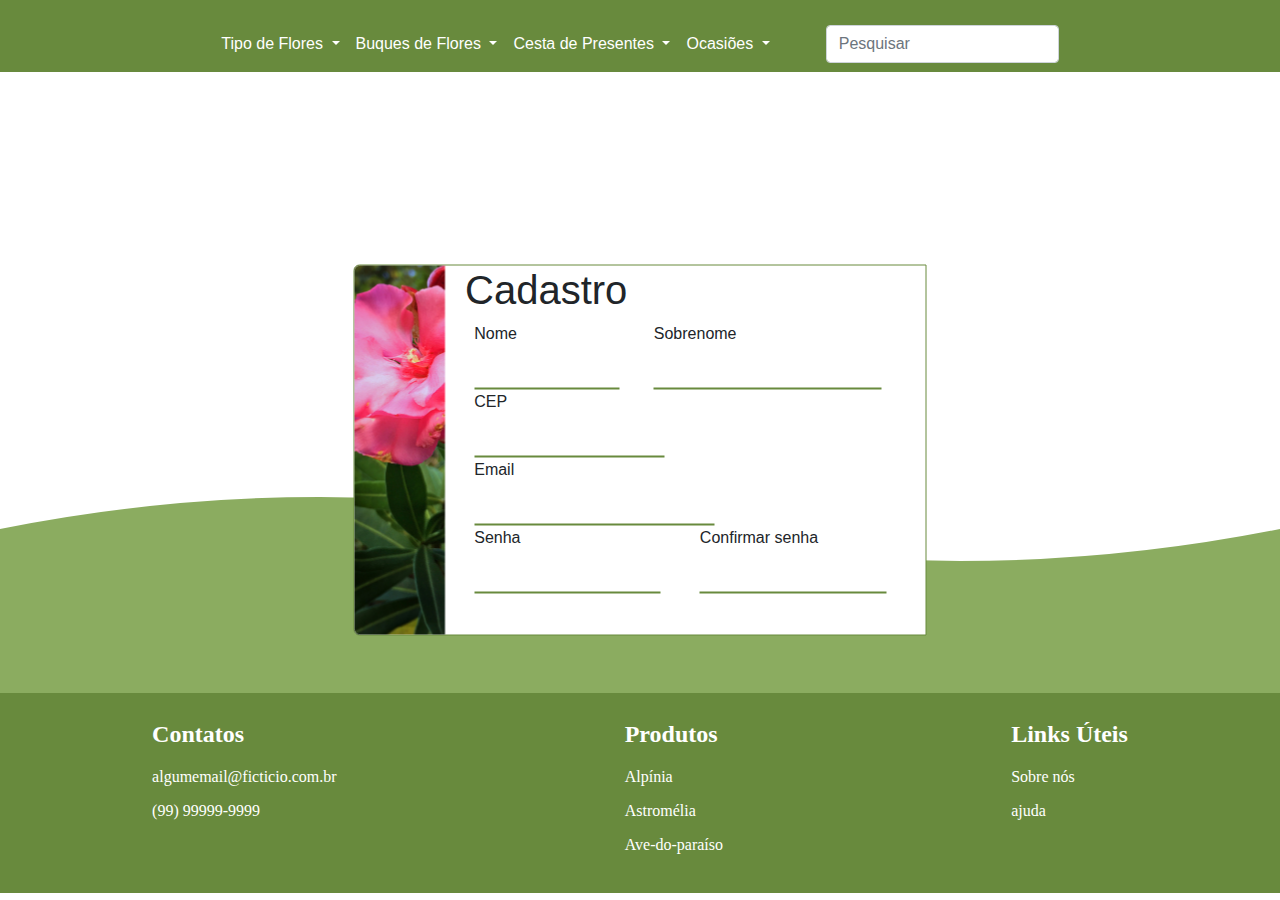
==== pages/cadastro.html @ 5b61df92 "tela de cadastro quase pronta" ====
<!DOCTYPE html>
<html lang="en">
<head>
    <meta charset="UTF-8">
    <title>Cadastro</title>
    <link rel="stylesheet" href="../styles/cadastro.css">
    <link rel="stylesheet" href="../styles/bootstrap.css">
</head>
<body>
    <object class="header-object" id="footer" data="./header.html" style="width: 100%;"></object>
    

    


    <div class="card-cadastro">
        <img id="flor-cadastro" src="../assets/imgs/flor-cadastro.png" alt="">
        <div class="flex-box">
            <h1>Cadastro</h1>
            <div class="fields">

                <div id="nome">
                    <p>Nome</p>
                    <input type="text">
                </div>
                <div id="sobrenome">
                    <p>Sobrenome</p>
                    <input type="text">
                </div>
                <div id="cep">
                    <p>CEP</p>
                    <input type="text">
                </div>
                <div id="email">
                    <p>Email</p>
                    <input type="text">
                </div>
                <div id="senha">
                    <p>Senha</p>
                    <input type="text">
                </div>
                <div id="senha-confirm">
                    <p>Confirmar senha</p>
                    <input type="text">
                </div>
            </div>

            
              

        </div>
        

    </div>

    <div id="bottom">
        <div id="background">
            <svg id="wave" xmlns="http://www.w3.org/2000/svg" viewBox="0 0 1000 100">
                <path d="M0 50 Q250 0 500 50 T1000 50 V100 H0 Z" fill="var(--hover-color)" />
            </svg>     
            <div id="rectangle"></div>
        </div>
        
        <object class="footer-object" id="footer" data="./footer.html" style="width: 100%;"></object>
    </div>

    
    <script src="./js/script.js"></script>
</body>
</html>
---- styles/cadastro.css ----
@import url("../styles/general.css");

body {
    margin: 0px;
}

.card-cadastro {
    z-index: 9;
    background-color: white;
    display: flex;
    margin: auto;

    border: 1px var(--primary-color) solid;
    border-radius: 6px 0px 0px 6px;
    width: 573px;
    height: 371px;

    position: absolute;
    left: 50%;
    top: 50%;
    transform: translate(-50%, -50%);
}
.card-cadastro #flor{
    height: 100%;
}

.fields {
    display: flex;
    align-content: flex-start;
    grid-template-columns: 1fr 1fr;
    flex-wrap: wrap;
    
}

.fields div {
    margin-left: 2%;
    margin-right: 2%;
}
.fields div input{
    width: 90%;
    margin: auto;
}


.fields div#nome {
    width: 35%;
}
.fields div#sobrenome {
    width: 55%;
}


.fields div#email{
    width: 60%;
    margin-right: 40%;
}


.fields div#senha{
    width: 45%;
}
.fields div#senha-confirm{
    width: 45%;
}




.flex-box {
    display: flex;
    flex-direction: column;
    padding-left: 20px;
}

input {
    border-width: 0 0 2px 0;
    border-color: var(--primary-color);
}







div#background {
    margin-top: auto;
}

div#background #rectangle {
    width: 100%;
    height: 100px;
    background-color: var(--hover-color);
}

.header-object {
    width: 100%;
    height: 200px;
    overflow: hidden; 
}
.footer-object {
    width: 100%;
    height: 200px; 
    overflow: hidden; 
}

div#bottom {
    position: absolute;
    bottom: 0;
    width: 100%;
}
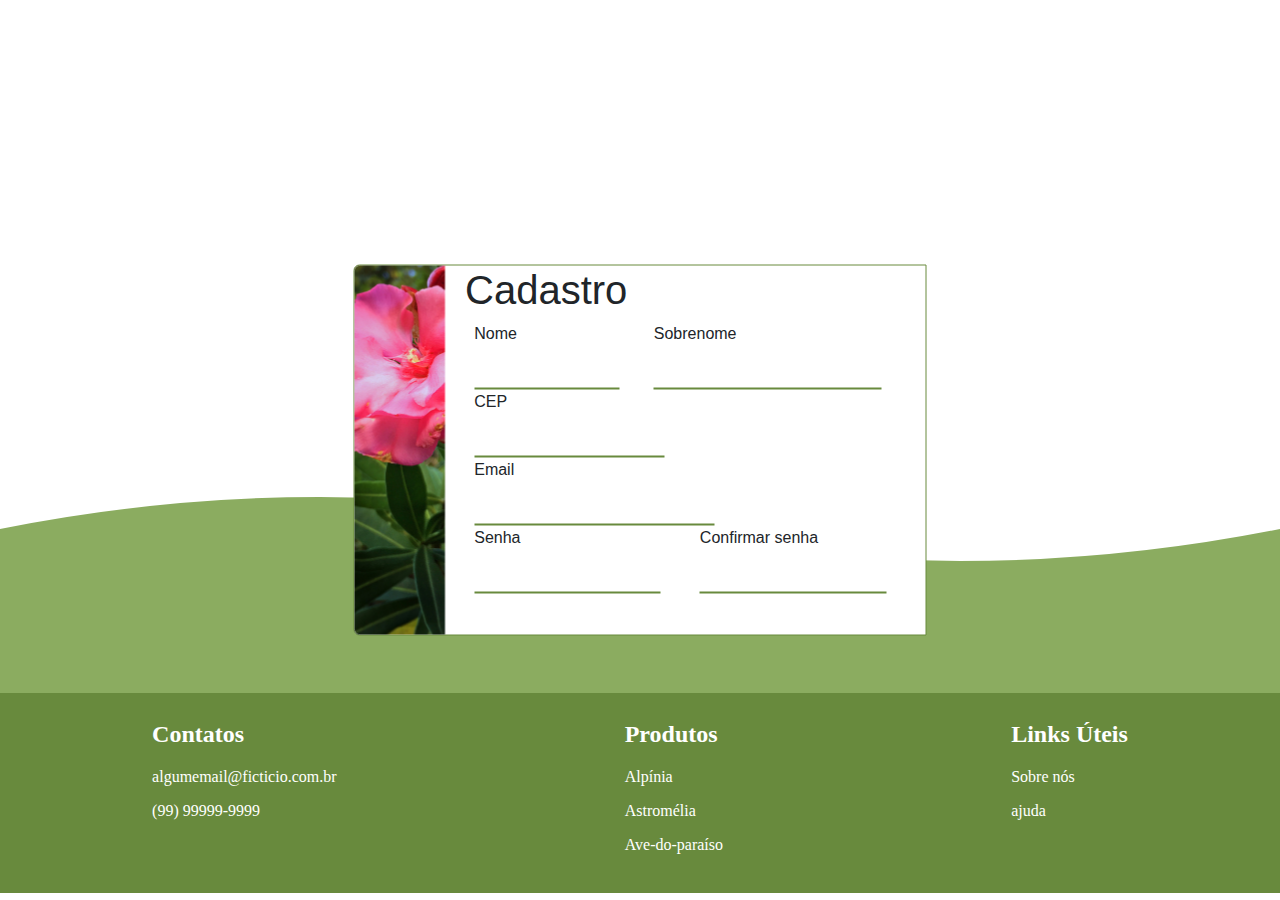
==== commit 938eac14: "Consertado o inport, pag de cadastro pronta" ====
--- a/pages/cadastro.html
+++ b/pages/cadastro.html
@@ -12,6 +12,7 @@
 
     
 
+    
 
     <div class="card-cadastro">
         <img id="flor-cadastro" src="../assets/imgs/flor-cadastro.png" alt="">
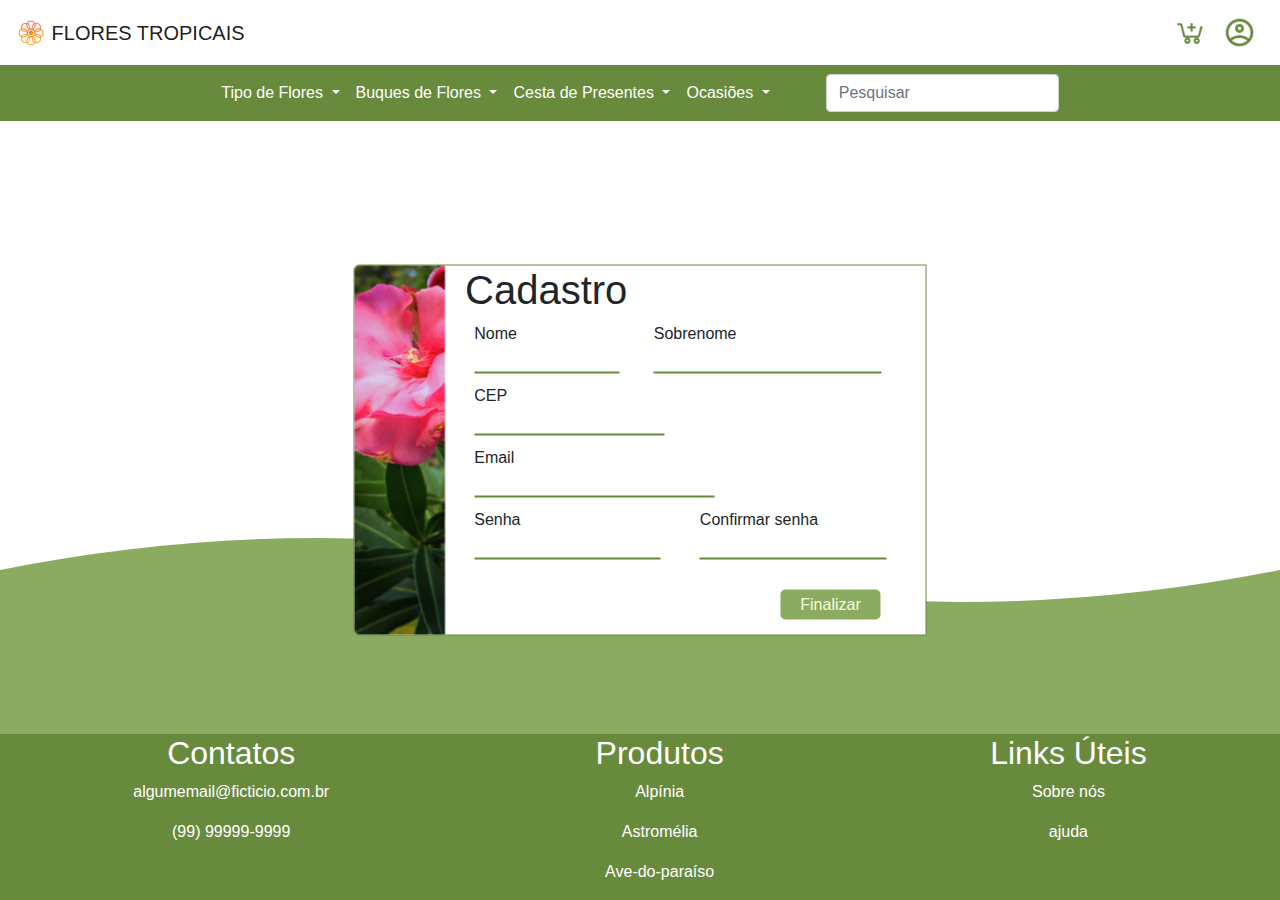
==== commit 8fd67a6f: "consertado o import, pag de cadastro pronta" ====
--- a/pages/cadastro.html
+++ b/pages/cadastro.html
@@ -7,12 +7,12 @@
     <link rel="stylesheet" href="../styles/bootstrap.css">
 </head>
 <body>
-    <object class="header-object" id="footer" data="./header.html" style="width: 100%;"></object>
     
+    <div class="include" path="./navBar.html"></div>
 
     
 
-    
+
 
     <div class="card-cadastro">
         <img id="flor-cadastro" src="../assets/imgs/flor-cadastro.png" alt="">
@@ -45,7 +45,7 @@
                     <input type="text">
                 </div>
             </div>
-
+            <button id="finalizar">Finalizar</button>
             
               
 
@@ -62,10 +62,12 @@
             <div id="rectangle"></div>
         </div>
         
-        <object class="footer-object" id="footer" data="./footer.html" style="width: 100%;"></object>
+        <div id="footer" class="include" path="./footer.html"></div>
     </div>
 
     
-    <script src="./js/script.js"></script>
+    <script src="../scripts/script.js"></script>
+
+    
 </body>
 </html>--- a/styles/cadastro.css
+++ b/styles/cadastro.css
@@ -26,15 +26,21 @@
 
 .fields {
     display: flex;
+    flex-direction: row;
     align-content: flex-start;
     grid-template-columns: 1fr 1fr;
     flex-wrap: wrap;
-    
+    flex-grow: 1;
+    row-gap: 10px;    
 }
 
 .fields div {
     margin-left: 2%;
     margin-right: 2%;
+    
+}
+.fields div p{
+    margin-bottom: 0;
 }
 .fields div input{
     width: 90%;
@@ -77,7 +83,19 @@
     border-color: var(--primary-color);
 }
 
+button#finalizar {
+    width: 100px;
+    border-width: 0px;
+    border-radius: 5px;
+    height: 30px;
+    background-color: var(--hover-color);
+    color: var(--secundary-color);
+    margin: 5px;
 
+    position: absolute;
+    right: 40px;
+    bottom: 10px;
+}
 
 
 
@@ -108,4 +126,16 @@
     position: absolute;
     bottom: 0;
     width: 100%;
+}
+
+
+
+@media(max-width: 600px) {
+    #flor-cadastro {
+        display: none;
+    }
+
+    .card-cadastro{
+        width: 90%;
+    }
 }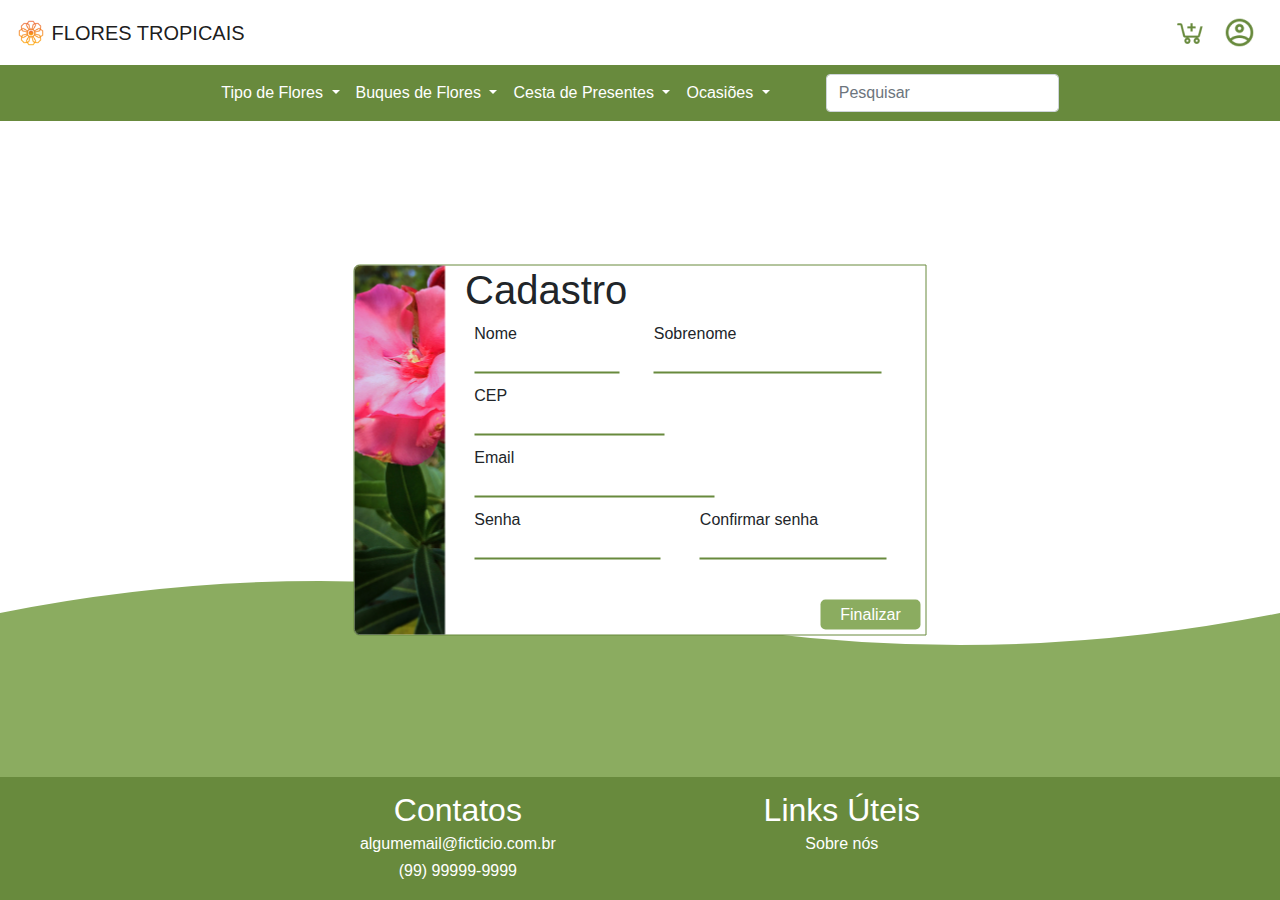
==== commit 9e283efb: "cadastro responsivo, footer resumido" ====
--- a/pages/cadastro.html
+++ b/pages/cadastro.html
@@ -3,12 +3,16 @@
 <head>
     <meta charset="UTF-8">
     <title>Cadastro</title>
+    <link rel="stylesheet" href="../styles/bootstrap.css">
     <link rel="stylesheet" href="../styles/cadastro.css">
-    <link rel="stylesheet" href="../styles/bootstrap.css">
+    <link rel="shortcut icon" href="../assets/icons/logo-icon.png" type="image/x-icon">
+
 </head>
 <body>
     
-    <div class="include" path="./navBar.html"></div>
+
+    <div id="navBar" class="include" path="./navBar.html"></div>
+
 
     
 
@@ -20,27 +24,27 @@
             <h1>Cadastro</h1>
             <div class="fields">
 
-                <div id="nome">
+                <div class="field-div nome">
                     <p>Nome</p>
                     <input type="text">
                 </div>
-                <div id="sobrenome">
+                <div class="field-div sobrenome">
                     <p>Sobrenome</p>
                     <input type="text">
                 </div>
-                <div id="cep">
+                <div class="field-div cep">
                     <p>CEP</p>
                     <input type="text">
                 </div>
-                <div id="email">
+                <div class="field-div email">
                     <p>Email</p>
                     <input type="text">
                 </div>
-                <div id="senha">
+                <div class="field-div senha">
                     <p>Senha</p>
                     <input type="text">
                 </div>
-                <div id="senha-confirm">
+                <div class="field-div senha-confirm">
                     <p>Confirmar senha</p>
                     <input type="text">
                 </div>
@@ -54,7 +58,7 @@
 
     </div>
 
-    <div id="bottom">
+    <footer id="bottom">
         <div id="background">
             <svg id="wave" xmlns="http://www.w3.org/2000/svg" viewBox="0 0 1000 100">
                 <path d="M0 50 Q250 0 500 50 T1000 50 V100 H0 Z" fill="var(--hover-color)" />
@@ -63,7 +67,7 @@
         </div>
         
         <div id="footer" class="include" path="./footer.html"></div>
-    </div>
+    </footer>
 
     
     <script src="../scripts/script.js"></script>
--- a/styles/cadastro.css
+++ b/styles/cadastro.css
@@ -3,6 +3,8 @@
 body {
     margin: 0px;
 }
+
+
 
 .card-cadastro {
     z-index: 9;
@@ -48,24 +50,24 @@
 }
 
 
-.fields div#nome {
+.fields div.nome {
     width: 35%;
 }
-.fields div#sobrenome {
+.fields div.sobrenome {
     width: 55%;
 }
 
 
-.fields div#email{
+.fields div.email{
     width: 60%;
     margin-right: 40%;
 }
 
 
-.fields div#senha{
+.fields div.senha{
     width: 45%;
 }
-.fields div#senha-confirm{
+.fields div.senha-confirm{
     width: 45%;
 }
 
@@ -89,12 +91,9 @@
     border-radius: 5px;
     height: 30px;
     background-color: var(--hover-color);
-    color: var(--secundary-color);
+    color: var(--text-color);
     margin: 5px;
-
-    position: absolute;
-    right: 40px;
-    bottom: 10px;
+    align-self: flex-end;
 }
 
 
@@ -111,23 +110,12 @@
     background-color: var(--hover-color);
 }
 
-.header-object {
-    width: 100%;
-    height: 200px;
-    overflow: hidden; 
-}
-.footer-object {
-    width: 100%;
-    height: 200px; 
-    overflow: hidden; 
-}
 
-div#bottom {
+#bottom {
     position: absolute;
     bottom: 0;
     width: 100%;
-}
-
+ }
 
 
 @media(max-width: 600px) {
@@ -137,5 +125,30 @@
 
     .card-cadastro{
         width: 90%;
+        position: static;
+        margin-top: 30px;
+        transform: none;
+    }
+
+    #bottom {
+        position: static;
+    }
+
+
+    
+
+    body {
+        height: 800px;
+    }
+}
+
+@media (max-width: 400px) {
+    .card-cadastro {
+        height: 470px;
+    }
+
+    .fields div.field-div  {
+        width: 80%;
+        margin-right: 0%;
     }
 }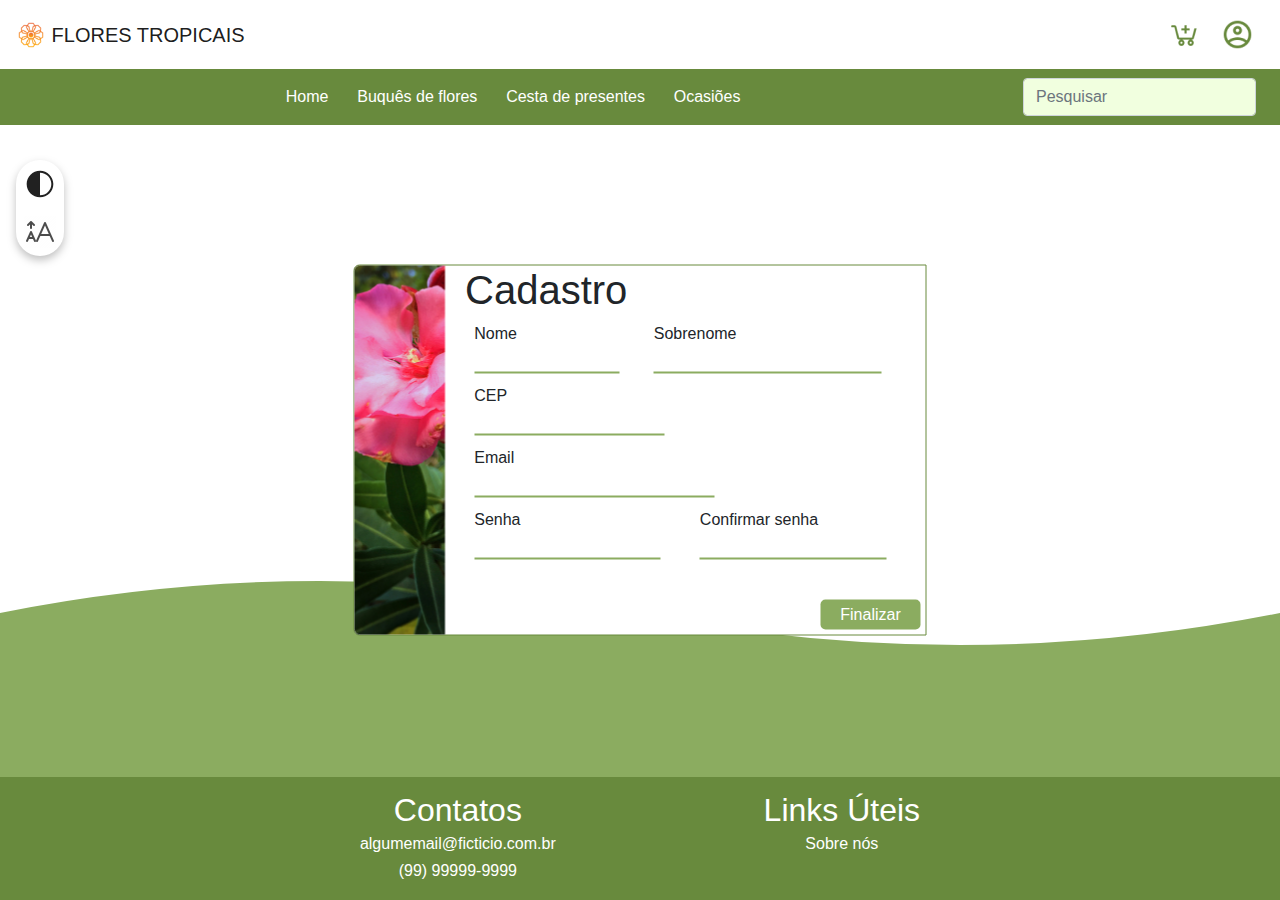
==== commit 680ca23d: "aplicação darkmode" ====
--- a/pages/cadastro.html
+++ b/pages/cadastro.html
@@ -1,20 +1,24 @@
 <!DOCTYPE html>
 <html lang="en">
+
 <head>
     <meta charset="UTF-8">
     <title>Cadastro</title>
     <link rel="stylesheet" href="../styles/bootstrap.css">
     <link rel="stylesheet" href="../styles/cadastro.css">
+    <link rel="stylesheet" href="../styles/access-configs.css">
+    <link rel="stylesheet" href="../styles/darkmode.css">
     <link rel="shortcut icon" href="../assets/icons/logo-icon.png" type="image/x-icon">
 
 </head>
+
 <body>
-    
+
 
     <div id="navBar" class="include" path="./navBar.html"></div>
 
 
-    
+
 
 
 
@@ -42,36 +46,42 @@
                 </div>
                 <div class="field-div senha">
                     <p>Senha</p>
-                    <input type="text">
+                    <input type="password">
                 </div>
                 <div class="field-div senha-confirm">
                     <p>Confirmar senha</p>
-                    <input type="text">
+                    <input type="password">
                 </div>
             </div>
             <button id="finalizar">Finalizar</button>
-            
-              
+
+
 
         </div>
-        
 
+
+    </div>
+
+    <div class="access-configs">
+        <img id="theme-toggle" src="../assets/icons/dark-theme.svg" alt="">
+        <img src="../assets/icons/resize.png" alt="">
     </div>
 
     <footer id="bottom">
         <div id="background">
             <svg id="wave" xmlns="http://www.w3.org/2000/svg" viewBox="0 0 1000 100">
                 <path d="M0 50 Q250 0 500 50 T1000 50 V100 H0 Z" fill="var(--hover-color)" />
-            </svg>     
+            </svg>
             <div id="rectangle"></div>
         </div>
-        
+
         <div id="footer" class="include" path="./footer.html"></div>
     </footer>
 
-    
+    <script src="../scripts/darktheme.js"></script>
     <script src="../scripts/script.js"></script>
 
-    
+
 </body>
+
 </html>--- a/styles/cadastro.css
+++ b/styles/cadastro.css
@@ -22,7 +22,8 @@
     top: 50%;
     transform: translate(-50%, -50%);
 }
-.card-cadastro #flor{
+
+.card-cadastro #flor {
     height: 100%;
 }
 
@@ -33,41 +34,54 @@
     grid-template-columns: 1fr 1fr;
     flex-wrap: wrap;
     flex-grow: 1;
-    row-gap: 10px;    
+    row-gap: 10px;
 }
 
 .fields div {
     margin-left: 2%;
     margin-right: 2%;
-    
+
 }
-.fields div p{
+
+.fields div p {
     margin-bottom: 0;
 }
-.fields div input{
+
+.fields div input {
     width: 90%;
     margin: auto;
+    border-width: 0 0 2px 0;
+    border-color: var(--hover-color);
+}
+
+
+.fields div input:focus {
+    outline: 0;
+    border-color: var(--primary-color);
+    
 }
 
 
 .fields div.nome {
     width: 35%;
 }
+
 .fields div.sobrenome {
     width: 55%;
 }
 
 
-.fields div.email{
+.fields div.email {
     width: 60%;
     margin-right: 40%;
 }
 
 
-.fields div.senha{
+.fields div.senha {
     width: 45%;
 }
-.fields div.senha-confirm{
+
+.fields div.senha-confirm {
     width: 45%;
 }
 
@@ -80,10 +94,6 @@
     padding-left: 20px;
 }
 
-input {
-    border-width: 0 0 2px 0;
-    border-color: var(--primary-color);
-}
 
 button#finalizar {
     width: 100px;
@@ -95,7 +105,11 @@
     margin: 5px;
     align-self: flex-end;
 }
-
+button#finalizar:focus{
+    border: 1px solid var(--primary-color);
+    box-shadow: none;
+    outline: 0;
+}
 
 
 
@@ -115,7 +129,7 @@
     position: absolute;
     bottom: 0;
     width: 100%;
- }
+}
 
 
 @media(max-width: 600px) {
@@ -123,7 +137,7 @@
         display: none;
     }
 
-    .card-cadastro{
+    .card-cadastro {
         width: 90%;
         position: static;
         margin-top: 30px;
@@ -135,7 +149,7 @@
     }
 
 
-    
+
 
     body {
         height: 800px;
@@ -147,7 +161,7 @@
         height: 470px;
     }
 
-    .fields div.field-div  {
+    .fields div.field-div {
         width: 80%;
         margin-right: 0%;
     }
--- a/styles/access-configs.css
+++ b/styles/access-configs.css
@@ -0,0 +1,18 @@
+.access-configs {
+  position: fixed;
+  display: flex;
+  flex-direction: column;
+  top: 10rem;
+  left: 1rem;
+  max-width: 3rem;
+  background-color: rgb(255, 255, 255);
+  border-radius: 3rem;
+  gap: 1rem;
+  padding: .5rem;
+  filter: drop-shadow(0px 4px 4px rgba(0, 0, 0, 0.25));
+}
+
+.access-configs img {
+  width: 100%;
+  cursor: pointer;
+}--- a/styles/darkmode.css
+++ b/styles/darkmode.css
@@ -0,0 +1,12 @@
+body {
+  background-color: white;
+  transition: color 0.3s ease, background-color 0.3s ease;
+}
+
+body.dark-theme {
+  background-color: rgb(44, 44, 44);
+}
+
+body.dark-theme .section-title {
+  color: rgb(255, 255, 255);
+}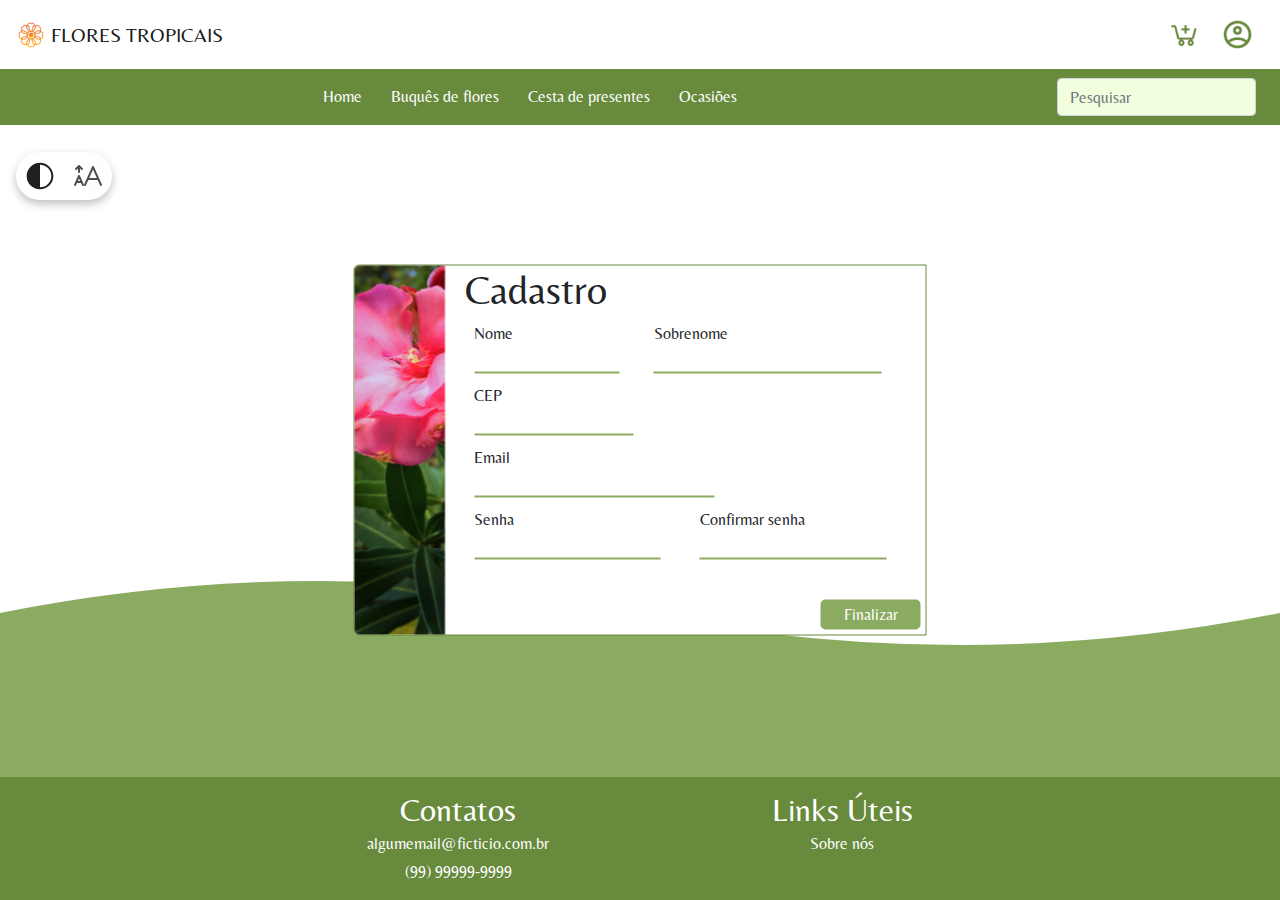
==== commit dfdedd70: "Multilingagem adicionada as telas" ====
--- a/pages/cadastro.html
+++ b/pages/cadastro.html
@@ -16,7 +16,7 @@
 
 
     <div id="navBar" class="include" path="./navBar.html"></div>
-
+    <div class="gtranslate_wrapper"></div>
 
 
 
@@ -78,6 +78,10 @@
         <div id="footer" class="include" path="./footer.html"></div>
     </footer>
 
+    <!-- Pra traduzir -->
+    <script>window.gtranslateSettings = { "default_language": "bg", "languages": ["it", "es", "pt", "en"], "wrapper_selector": ".gtranslate_wrapper", "alt_flags": { "en": "usa", "pt": "brazil" } }</script>
+    <script src="https://cdn.gtranslate.net/widgets/latest/flags.js" defer></script>
+
     <script src="../scripts/darktheme.js"></script>
     <script src="../scripts/script.js"></script>
 
--- a/styles/cadastro.css
+++ b/styles/cadastro.css
@@ -21,6 +21,8 @@
     left: 50%;
     top: 50%;
     transform: translate(-50%, -50%);
+
+    font-family: 'Belleza';
 }
 
 .card-cadastro #flor {
@@ -58,7 +60,7 @@
 .fields div input:focus {
     outline: 0;
     border-color: var(--primary-color);
-    
+
 }
 
 
@@ -105,7 +107,8 @@
     margin: 5px;
     align-self: flex-end;
 }
-button#finalizar:focus{
+
+button#finalizar:focus {
     border: 1px solid var(--primary-color);
     box-shadow: none;
     outline: 0;
@@ -140,7 +143,7 @@
     .card-cadastro {
         width: 90%;
         position: static;
-        margin-top: 30px;
+        margin-top: 80px;
         transform: none;
     }
 
--- a/styles/access-configs.css
+++ b/styles/access-configs.css
@@ -1,10 +1,9 @@
 .access-configs {
   position: fixed;
   display: flex;
-  flex-direction: column;
-  top: 10rem;
+  top: 9.5rem;
   left: 1rem;
-  max-width: 3rem;
+  max-height: 3rem;
   background-color: rgb(255, 255, 255);
   border-radius: 3rem;
   gap: 1rem;
@@ -13,6 +12,6 @@
 }
 
 .access-configs img {
-  width: 100%;
+  height: 2rem;
   cursor: pointer;
 }--- a/styles/darkmode.css
+++ b/styles/darkmode.css
@@ -4,9 +4,20 @@
 }
 
 body.dark-theme {
-  background-color: rgb(44, 44, 44);
+  background-color: rgb(31, 41, 33);
 }
 
-body.dark-theme .section-title {
+body.dark-theme .section-title,
+body.dark-theme .title-cart,
+body.dark-theme div.detalhes-cart,
+body.dark-theme #delete {
   color: rgb(255, 255, 255);
+}
+
+.navbar-brand.dark-theme {
+  color: black;
+}
+
+.navbar-brand.dark-theme {
+  color: white;
 }